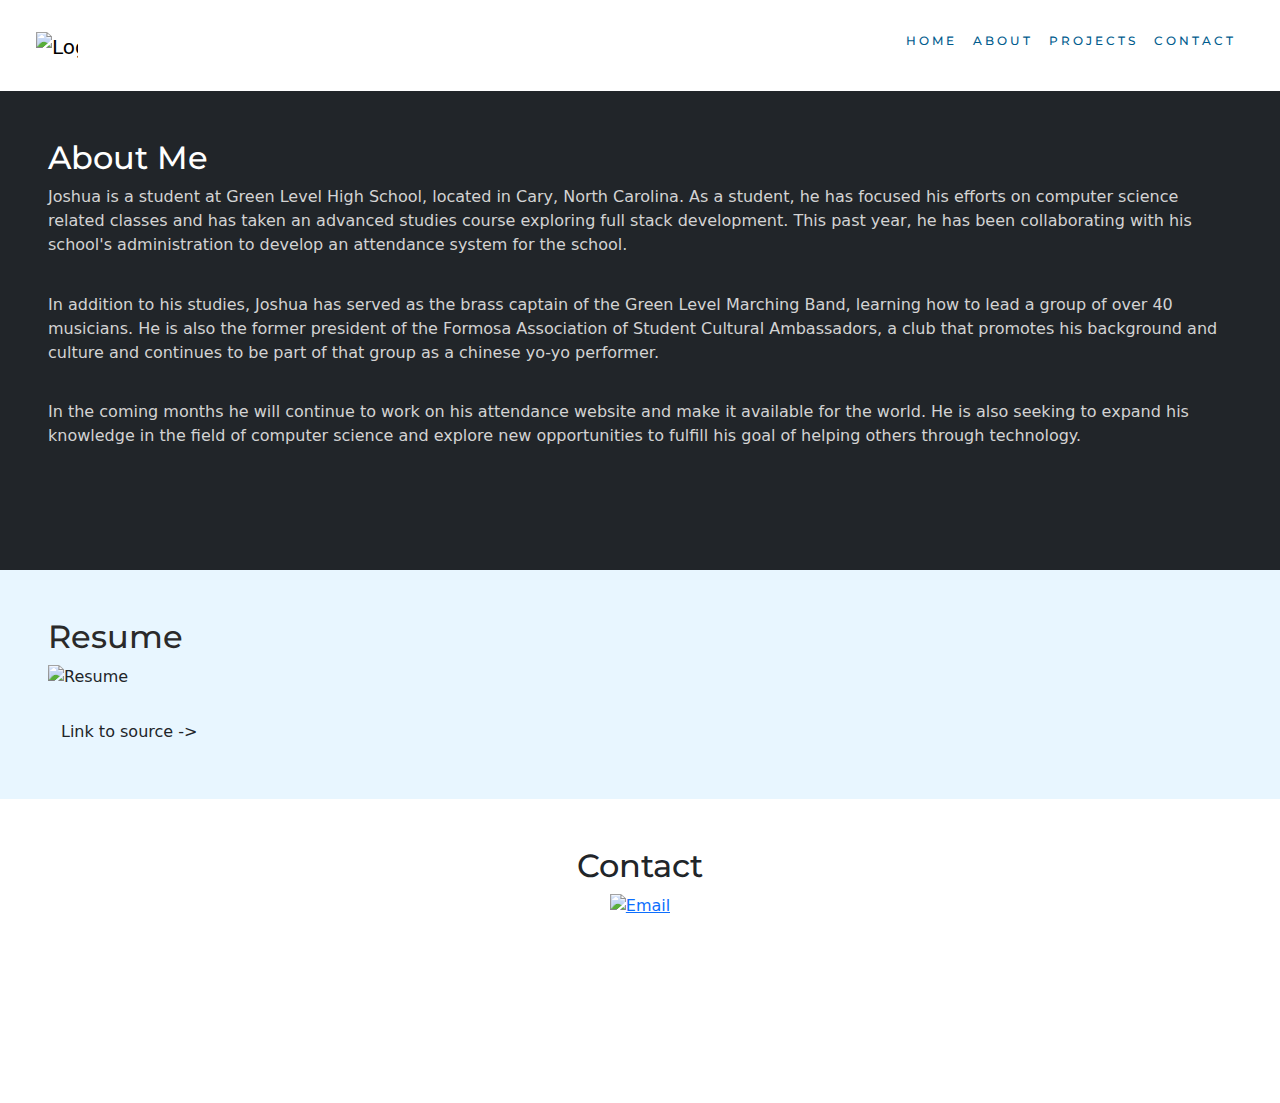
==== about.html @ f2ce2e59 "Resume edit 3" ====
<!DOCTYPE html>
<head>
    <meta charset="utf-8">
    <meta name="viewport" content="width=device-width, initial-scale=1, shrink-to-fit=no">
    <meta name="description" content="">
    <meta name="author" content="">
    <link rel="icon" href="../../../../favicon.ico">
    <link href="animations.css" rel="stylesheet">

    <title>Joshua's Portfolio</title>

    <!-- Bootstrap core CSS -->
    <link href="https://cdn.jsdelivr.net/npm/bootstrap@5.3.3/dist/css/bootstrap.min.css" rel="stylesheet" integrity="sha384-QWTKZyjpPEjISv5WaRU9OFeRpok6YctnYmDr5pNlyT2bRjXh0JMhjY6hW+ALEwIH" crossorigin="anonymous">
    <script src="https://cdn.jsdelivr.net/npm/bootstrap@5.3.3/dist/js/bootstrap.bundle.min.js" integrity="sha384-YvpcrYf0tY3lHB60NNkmXc5s9fDVZLESaAA55NDzOxhy9GkcIdslK1eN7N6jIeHz" crossorigin="anonymous"></script>

    <!-- Custom styles for this template -->
    <link href="narrow-jumbotron.css" rel="stylesheet">

    <style>
      h1 {
        font-family: 'Montserrat', sans-serif;
        font-size: 32px;
      }
      h2 {
        font-family: 'Montserrat', sans-serif;        
        font-size: 12px;
        letter-spacing: 3px;
        text-transform: uppercase;
      }
      body {
        background-image: url('https://i.ibb.co/nLCK5NX/joshualome-bg.png');
        background-size: cover;
        background-repeat: no-repeat;
        background-attachment: fixed;
      }
    </style>
    <link href="https://fonts.googleapis.com/css2?family=Montserrat:wght@400;700&display=swap" rel="stylesheet">

  </head>
<body>
    <nav class="navbar navbar-expand-lg navbar-light bg-white my-3 mx-4">
        <div class="container-fluid">
        <a class="navbar-brand" href="#">
          <img src="https://i.ibb.co/tDdTSz5/joshualomelogo-blue.png" alt="Logo" width="42.3" height="30" class="d-inline-block align-text-top">    
          <h2 class="d-inline"></h2>
        </a>
        <button class="navbar-toggler" type="button" data-bs-toggle="collapse" data-bs-target="#navbarNav" aria-controls="navbarNav" aria-expanded="false" aria-label="Toggle navigation">
          <span class="navbar-toggler-icon"></span>
        </button>
        <div class="collapse navbar-collapse" id="navbarNav">
          <ul class="navbar-nav ms-auto">
          <li class="nav-item">
            <a class="nav-link active" aria-current="page" href="index.html"><h2 style="color:  #005b8dff;">Home</h2></a>
          </li>
          <li class="nav-item">
            <a class="nav-link" href="#about"><h2 style="color: #005b8dff;">About</h2></a>
          </li>
          <li class="nav-item">
            <a class="nav-link" href="projects.html"><h2 style="color: #005b8dff;">Projects</h2></a>
          </li>
          <li class="nav-item">
            <a class="nav-link" href="#contact"><h2 style="color: #005b8dff;">Contact</h2></a>
          </li>
          </ul>
        </div>
        </div>
      </nav>
      </nav>

      <div class="container-fluid bg-dark p-5">
        <h1 style="color:white;">About Me</h1>
      <p style="color:lightgray; margin-bottom:3%;">Joshua is a student at Green Level High School, located in Cary, North Carolina. As a student, he has focused his efforts on computer science related classes and 
        has taken an advanced studies course exploring full stack development. This past year, he has been collaborating with his school's administration to develop an attendance system for the school. 
      </p>
      <p style="color:lightgray; margin-bottom:3%;">In addition to his studies, Joshua has served  as the brass captain of the Green Level Marching Band, learning how to lead a group of over 40 musicians. He is also the former
        president of the Formosa Association of Student Cultural Ambassadors, a club that promotes his background and culture and continues to be part of that group as a chinese yo-yo performer. 
      </p>
      <p style="color:lightgray; margin-bottom:3%;">In the coming months he will continue to work on his attendance website and make it available for the world. He is also seeking to expand his knowledge in the field of computer science and 
        explore new opportunities to fulfill his goal of helping others through technology.
      </p>
      <a class="btn btn-fill text-blackbase.html" href="about.html" role="button">Learn more</a>
    </div>
    <div class="container-fluid p-5" id="Resume" style="background-color:rgb(232, 246, 255)">
      <h1 style="color:rgb(42, 42, 42);">Resume</h1>
      <img src="https://i.ibb.co/HTcVZDbd/Joshua-Lo-Resume.jpg" alt="Resume" class="img-fluid" width="1000px" height="auto">
    <div class="text-center mt-4"></div>
      <a class="btn btn-fill" href="https://i.ibb.co/HTcVZDbd/Joshua-Lo-Resume.jpg" download="Joshua-Lo-Resume.jpg">Link to source -></a>
    </div>
    </div>

      </div>


    
    <div class="container-fluid text-center bg-white p-5" id="contact">
      
        <h1>Contact</h1>
        <div class="row">
          <div class="col">
            <a href="mailto:joshualo1247220@gmail.com">
              <img src="https://i.ibb.co/t2p0MsB/caliggmail.png" alt="Email" width="50" height="50">
            </a>
          </div>
          <p style="margin-top:10%;"></p>
        </div>
  
      </div>

  
</body>
</html>
---- animations.css ----
.btn-fill {
    position:relative;
    background:none;
    border-color: #005b8d11;
    z-index: 1;
  }
  .btn-fill:hover{
    color: black;      
  }
  .btn-fill:before {
    position:absolute;
    content: "";
    background-color: white;
    top:0; bottom:0; left:0; right:100%;
    transition: right 0.4s ease-in-out; 
    z-index: -1;    
  } 

  .btn-fill:hover:before {
    position:absolute;
    right:0;        
  }
@keyframes fade-in-bot-fr {
    0% {
        opacity: 0;
        transform: translateY(12%);
    }
    100% {
        opacity: 1;
        transform: translateX(0);
    }
}

.fade-in-bot {
    animation: fade-in-bot-fr 0.5s ease-out forwards;
}
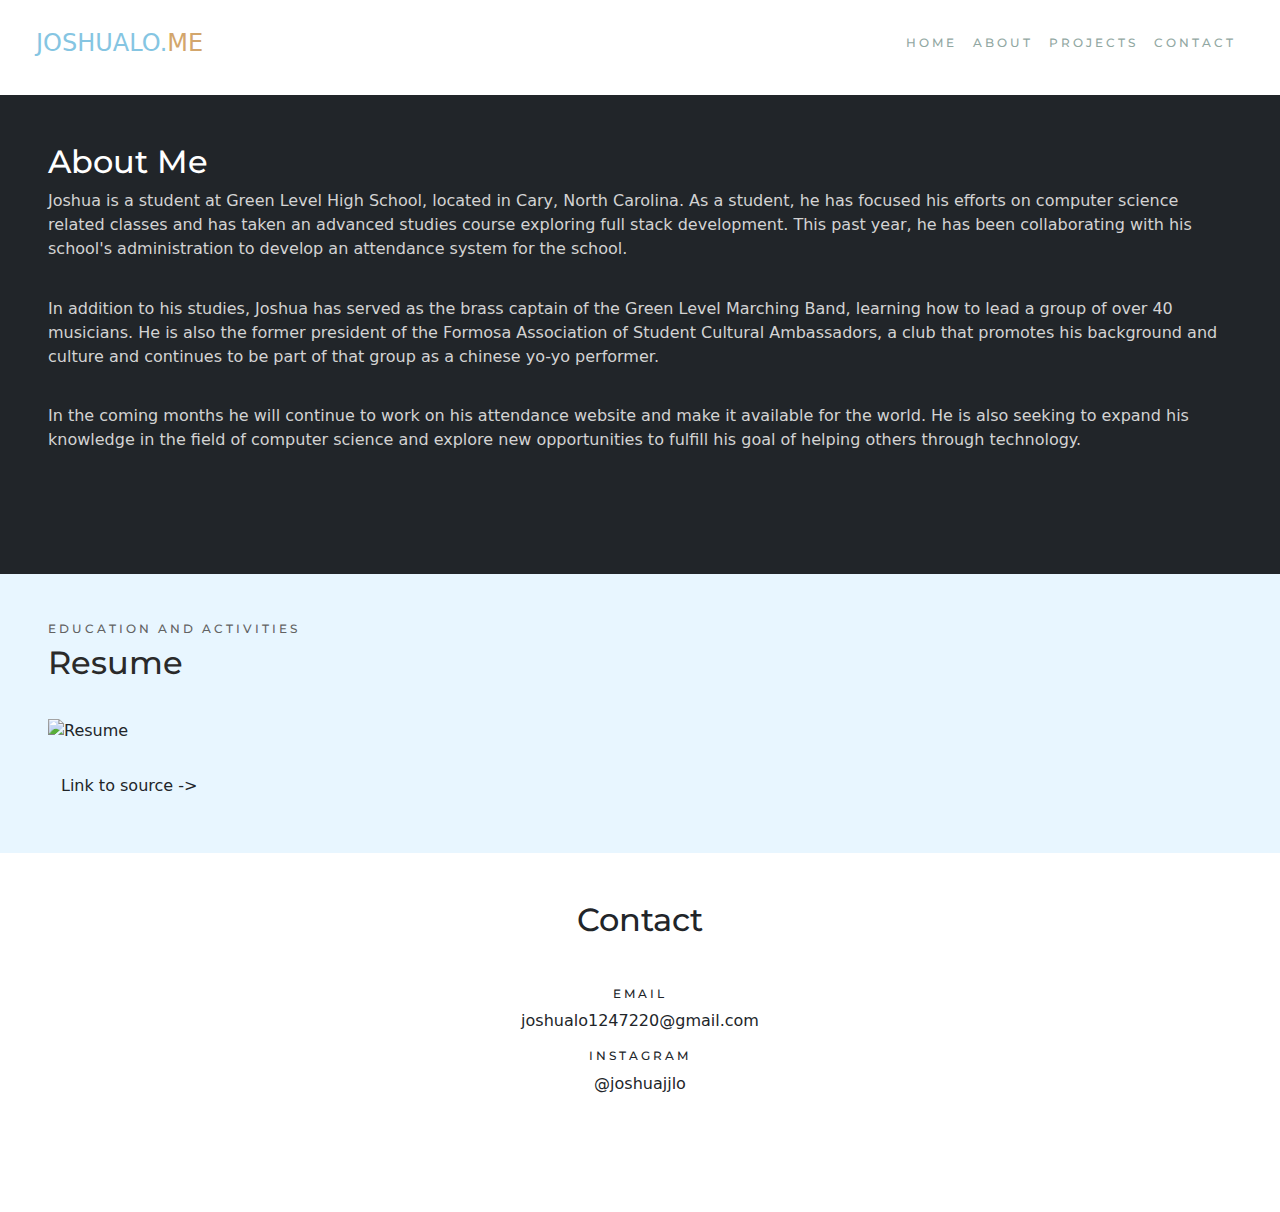
==== commit c6f82e7b: "resume upddate" ====
--- a/about.html
+++ b/about.html
@@ -16,52 +16,35 @@
     <!-- Custom styles for this template -->
     <link href="narrow-jumbotron.css" rel="stylesheet">
 
-    <style>
-      h1 {
-        font-family: 'Montserrat', sans-serif;
-        font-size: 32px;
-      }
-      h2 {
-        font-family: 'Montserrat', sans-serif;        
-        font-size: 12px;
-        letter-spacing: 3px;
-        text-transform: uppercase;
-      }
-      body {
-        background-image: url('https://i.ibb.co/nLCK5NX/joshualome-bg.png');
-        background-size: cover;
-        background-repeat: no-repeat;
-        background-attachment: fixed;
-      }
-    </style>
+    <link href="styles.css" rel="stylesheet">
     <link href="https://fonts.googleapis.com/css2?family=Montserrat:wght@400;700&display=swap" rel="stylesheet">
 
   </head>
 <body>
     <nav class="navbar navbar-expand-lg navbar-light bg-white my-3 mx-4">
         <div class="container-fluid">
-        <a class="navbar-brand" href="#">
-          <img src="https://i.ibb.co/tDdTSz5/joshualomelogo-blue.png" alt="Logo" width="42.3" height="30" class="d-inline-block align-text-top">    
-          <h2 class="d-inline"></h2>
-        </a>
+          <a class="navbar-brand" href="index.html">
+            <h4 style="color:#85c5e2ff;">JOSHUALO.<span style="color:#d3a66cff">ME</span></h4>
+            <h2 class="d-inline"></h2>
+          </a>
         <button class="navbar-toggler" type="button" data-bs-toggle="collapse" data-bs-target="#navbarNav" aria-controls="navbarNav" aria-expanded="false" aria-label="Toggle navigation">
           <span class="navbar-toggler-icon"></span>
         </button>
         <div class="collapse navbar-collapse" id="navbarNav">
           <ul class="navbar-nav ms-auto">
-          <li class="nav-item">
-            <a class="nav-link active" aria-current="page" href="index.html"><h2 style="color:  #005b8dff;">Home</h2></a>
-          </li>
-          <li class="nav-item">
-            <a class="nav-link" href="#about"><h2 style="color: #005b8dff;">About</h2></a>
-          </li>
-          <li class="nav-item">
-            <a class="nav-link" href="projects.html"><h2 style="color: #005b8dff;">Projects</h2></a>
-          </li>
-          <li class="nav-item">
-            <a class="nav-link" href="#contact"><h2 style="color: #005b8dff;">Contact</h2></a>
-          </li>
-          </ul>
+            <li class="nav-item">
+              <a class="nav-link" aria-current="page" href="index.html"><h2 style="color:  #91a7a2ff;">Home</h2></a>
+            </li>
+            <li class="nav-item">
+              <a class="nav-link" href="about.html"><h2 style="color: #91a7a2ff;">About</h2></a>
+            </li>
+            <li class="nav-item">
+              <a class="nav-link" href="projects.html"><h2 style="color: #91a7a2ff;">Projects</h2></a>
+            </li>
+            <li class="nav-item">
+              <a class="nav-link" href="#contact"><h2 style="color: #91a7a2ff;">Contact</h2></a>
+            </li>
+            </ul>
         </div>
         </div>
       </nav>
@@ -80,11 +63,13 @@
       </p>
       <a class="btn btn-fill text-blackbase.html" href="about.html" role="button">Learn more</a>
     </div>
-    <div class="container-fluid p-5" id="Resume" style="background-color:rgb(232, 246, 255)">
+    <div class="container-fluid p-5" id="resume" style="background-color:rgb(232, 246, 255)">
+      <h2 style="color:rgb(98, 98, 98)">Education and activities</h2>
       <h1 style="color:rgb(42, 42, 42);">Resume</h1>
-      <img src="https://i.ibb.co/HTcVZDbd/Joshua-Lo-Resume.jpg" alt="Resume" class="img-fluid" width="1000px" height="auto">
+      <p style="margin-bottom:3%;"></p>
+      <img src="https://i.ibb.co/bMtd3VLy/Resume-Feb-2025.jpg" alt="Resume" class="img-fluid" width="800px" height="auto">
     <div class="text-center mt-4"></div>
-      <a class="btn btn-fill" href="https://i.ibb.co/HTcVZDbd/Joshua-Lo-Resume.jpg" download="Joshua-Lo-Resume.jpg">Link to source -></a>
+      <a class="btn btn-fill" href="https://i.ibb.co/bMtd3VLy/Resume-Feb-2025.jpg" download="Joshua-Lo-Resume.jpg">Link to source -></a>
     </div>
     </div>
 
@@ -92,16 +77,15 @@
 
 
     
-    <div class="container-fluid text-center bg-white p-5" id="contact">
+      <div class="container-fluid text-center bg-white p-5" id="contact">
       
-        <h1>Contact</h1>
-        <div class="row">
-          <div class="col">
-            <a href="mailto:joshualo1247220@gmail.com">
-              <img src="https://i.ibb.co/t2p0MsB/caliggmail.png" alt="Email" width="50" height="50">
-            </a>
-          </div>
-          <p style="margin-top:10%;"></p>
+        <h1 class="mb-5">Contact</h1>
+        <div class="row text-center">
+          <h2>Email</h2>
+          <p>joshualo1247220@gmail.com</p>
+          <h2>Instagram</h2>
+          <p>@joshuajjlo</p>
+          <p style="margin-top:3%;"></p>
         </div>
   
       </div>
--- a/styles.css
+++ b/styles.css
@@ -0,0 +1,20 @@
+h1 {
+    font-family: 'Montserrat', sans-serif;
+    font-size: 32px;
+  }
+  h2 {
+    font-family: 'Montserrat', sans-serif;        
+    font-size: 12px;
+    letter-spacing: 3px;
+    text-transform: uppercase;
+  }
+    h3 {
+        font-family: 'Rockwell', 'Times New Roman', serif;
+        font-size: 24px;
+    }
+  body {
+    background-image: url('https://i.ibb.co/nLCK5NX/joshualome-bg.png');
+    background-size: cover;
+    background-repeat: no-repeat;
+    background-attachment: fixed;
+  }
